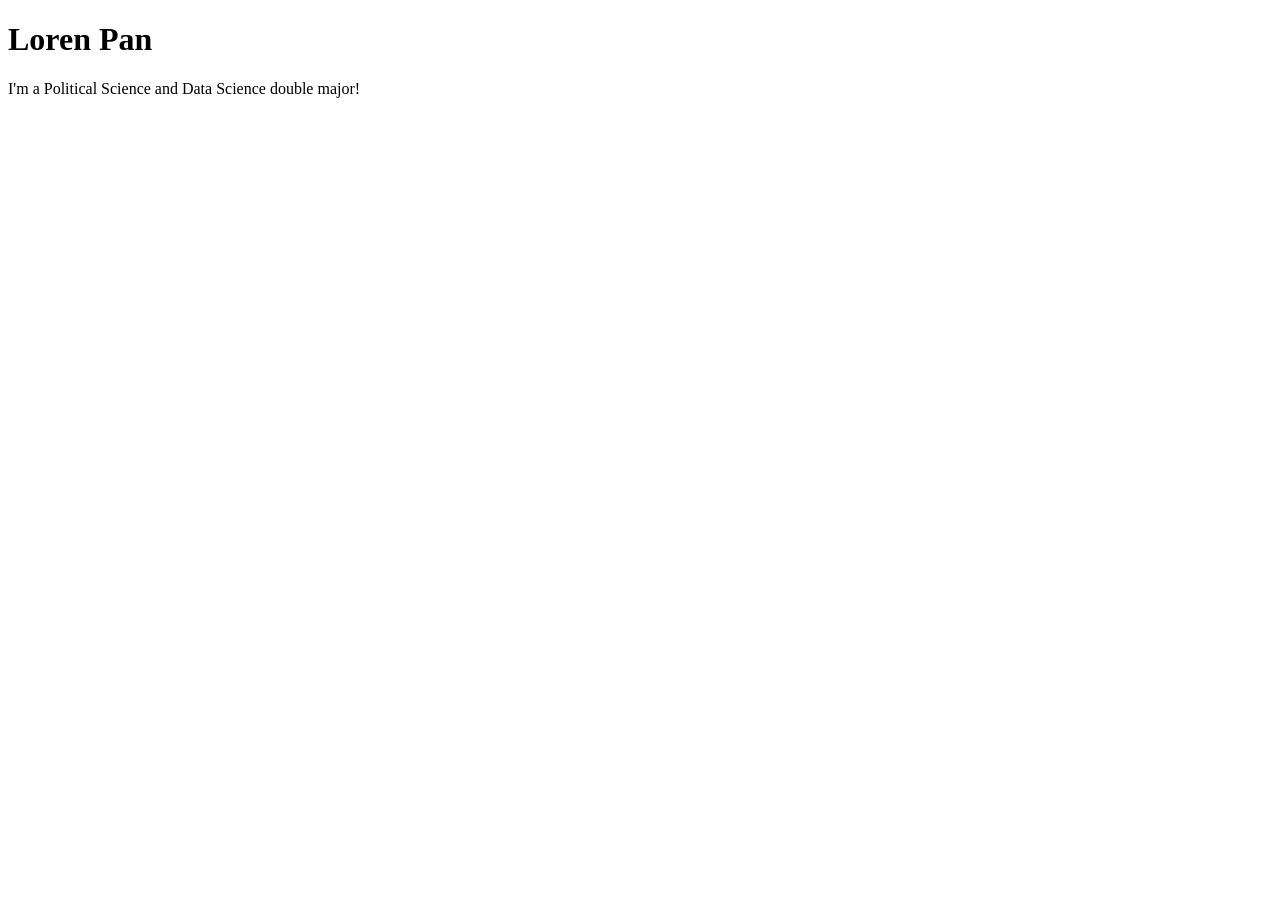
==== index.html @ 3286601f "Create index.html" ====
<!DOCTYPE html>
<html lang="en">
<head>
    <meta charset="UTF-8">
    <meta name="viewport" content="width=device-width, initial-scale=1.0">
    <title>LOREN PAN: Personal site and portfolio</title>
</head>
<body>
    <h1>Loren Pan</h1>
    <p>I'm a Political Science and Data Science double major!</p>
</body>
</html>
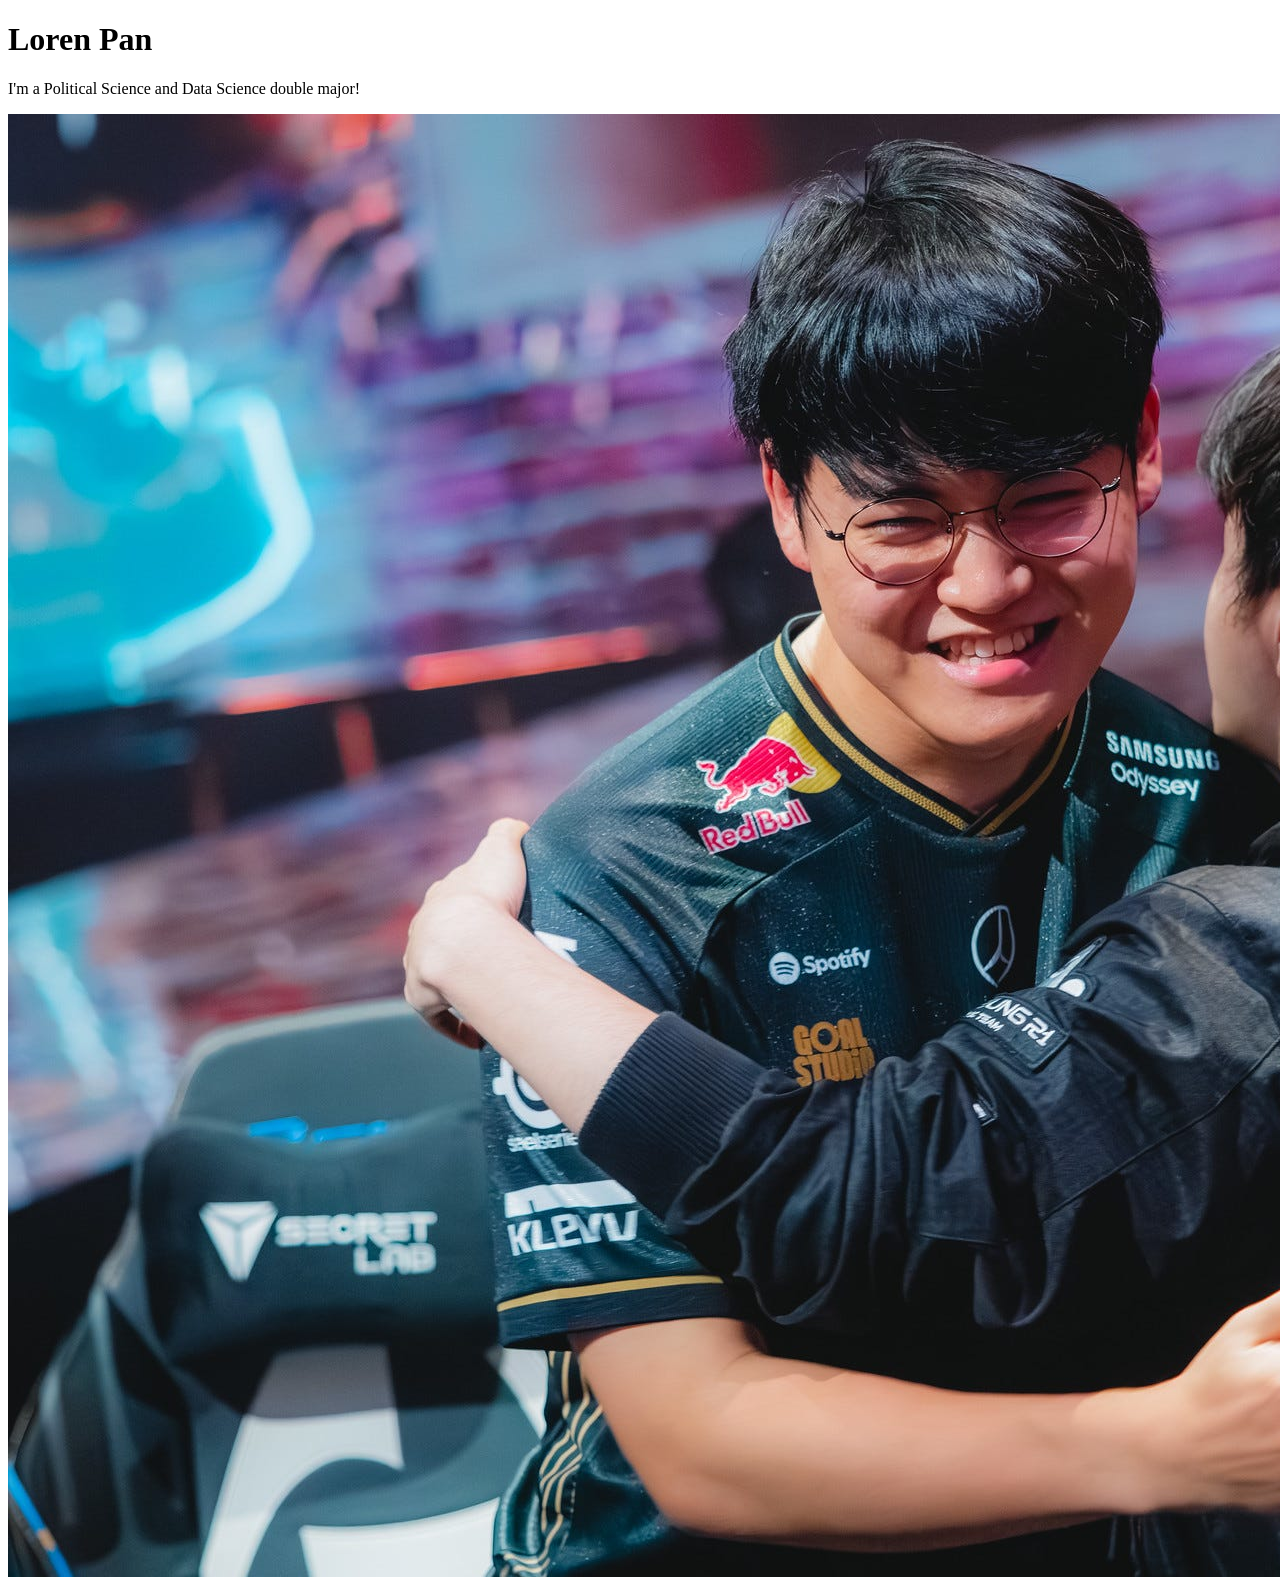
==== commit 3c771172: "added form and others" ====
--- a/index.html
+++ b/index.html
@@ -4,9 +4,11 @@
     <meta charset="UTF-8">
     <meta name="viewport" content="width=device-width, initial-scale=1.0">
     <title>LOREN PAN: Personal site and portfolio</title>
+    <link rel="stylesheet" href="style.css">
 </head>
 <body>
     <h1>Loren Pan</h1>
     <p>I'm a Political Science and Data Science double major!</p>
+    <img src="images/keria and guma.jpg" alt="My goats.">
 </body>
 </html>
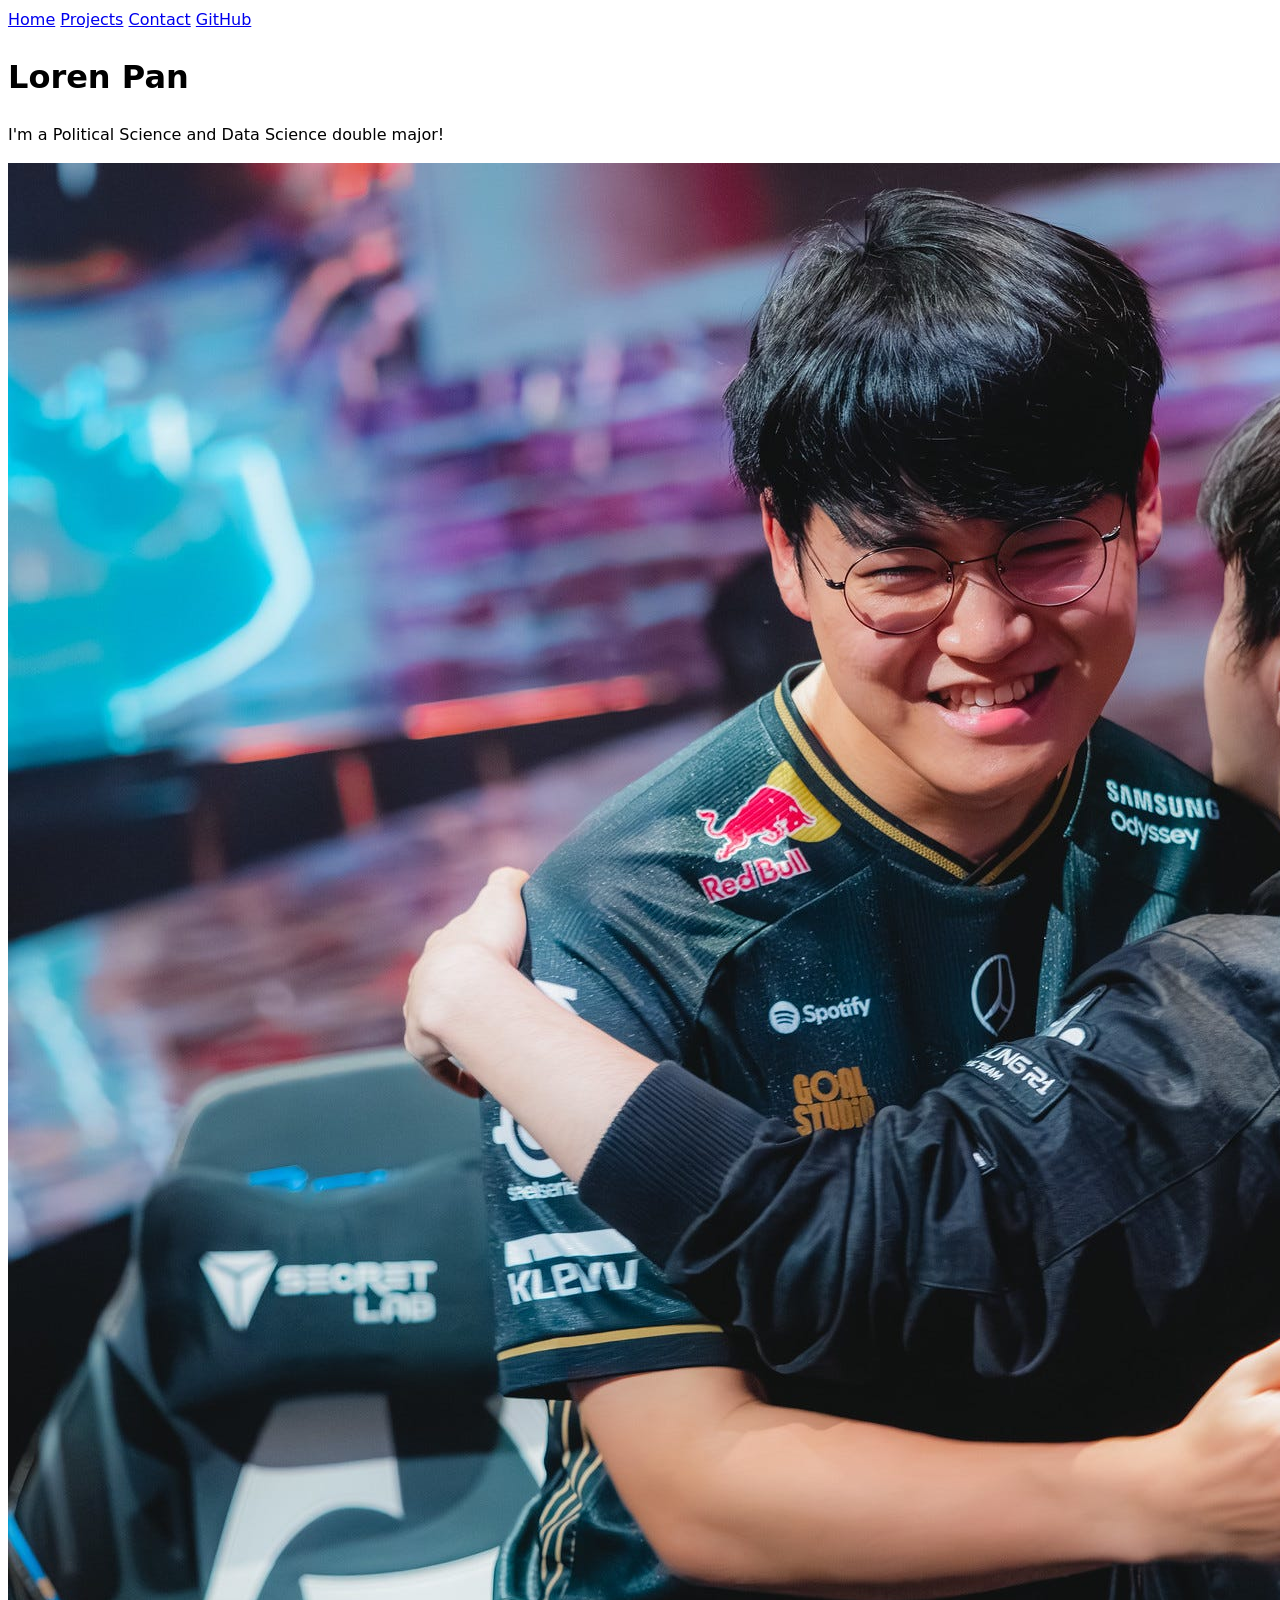
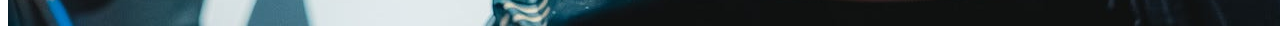
==== commit 84ade01d: "added nav to main page" ====
--- a/index.html
+++ b/index.html
@@ -7,6 +7,12 @@
     <link rel="stylesheet" href="style.css">
 </head>
 <body>
+    <nav>
+        <a href="index.html">Home</a>
+        <a href="projects/index.html">Projects</a>
+        <a href="contact/index.html">Contact</a>
+        <a href="https://github.com/lopan-max" target="_blank">GitHub</a>
+    </nav>
     <h1>Loren Pan</h1>
     <p>I'm a Political Science and Data Science double major!</p>
     <img src="images/keria and guma.jpg" alt="My goats.">
--- a/style.css
+++ b/style.css
@@ -0,0 +1,6 @@
+body {
+    /* Set line height to 1.5 times the font size
+         and use the OS’s UI font as the website font
+       */
+    font: 100%/1.5 system-ui;
+  }
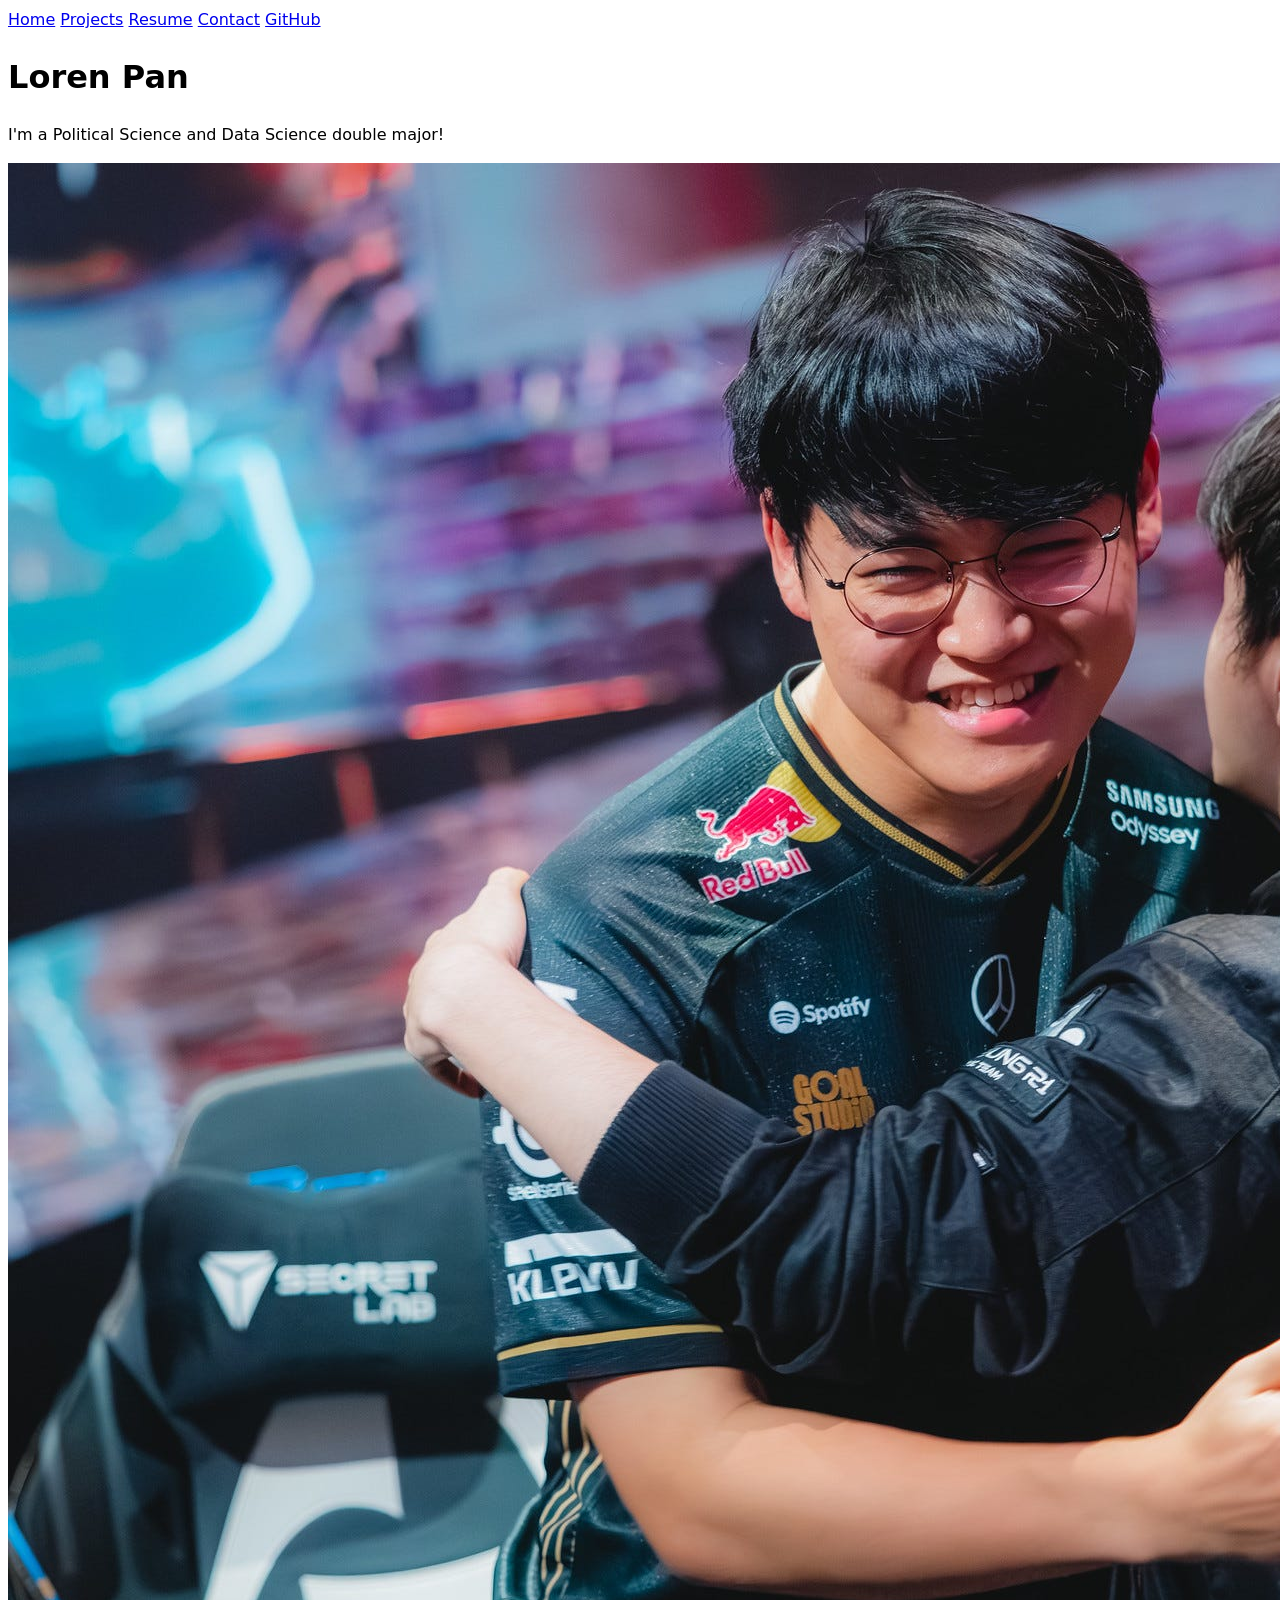
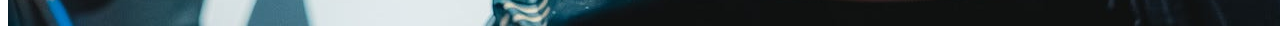
==== commit 34c69995: "added resume" ====
--- a/index.html
+++ b/index.html
@@ -10,6 +10,7 @@
     <nav>
         <a href="index.html">Home</a>
         <a href="projects/index.html">Projects</a>
+        <a href="resume/index.html">Resume</a>
         <a href="contact/index.html">Contact</a>
         <a href="https://github.com/lopan-max" target="_blank">GitHub</a>
     </nav>
@@ -17,4 +18,4 @@
     <p>I'm a Political Science and Data Science double major!</p>
     <img src="images/keria and guma.jpg" alt="My goats.">
 </body>
-</html>+</html>
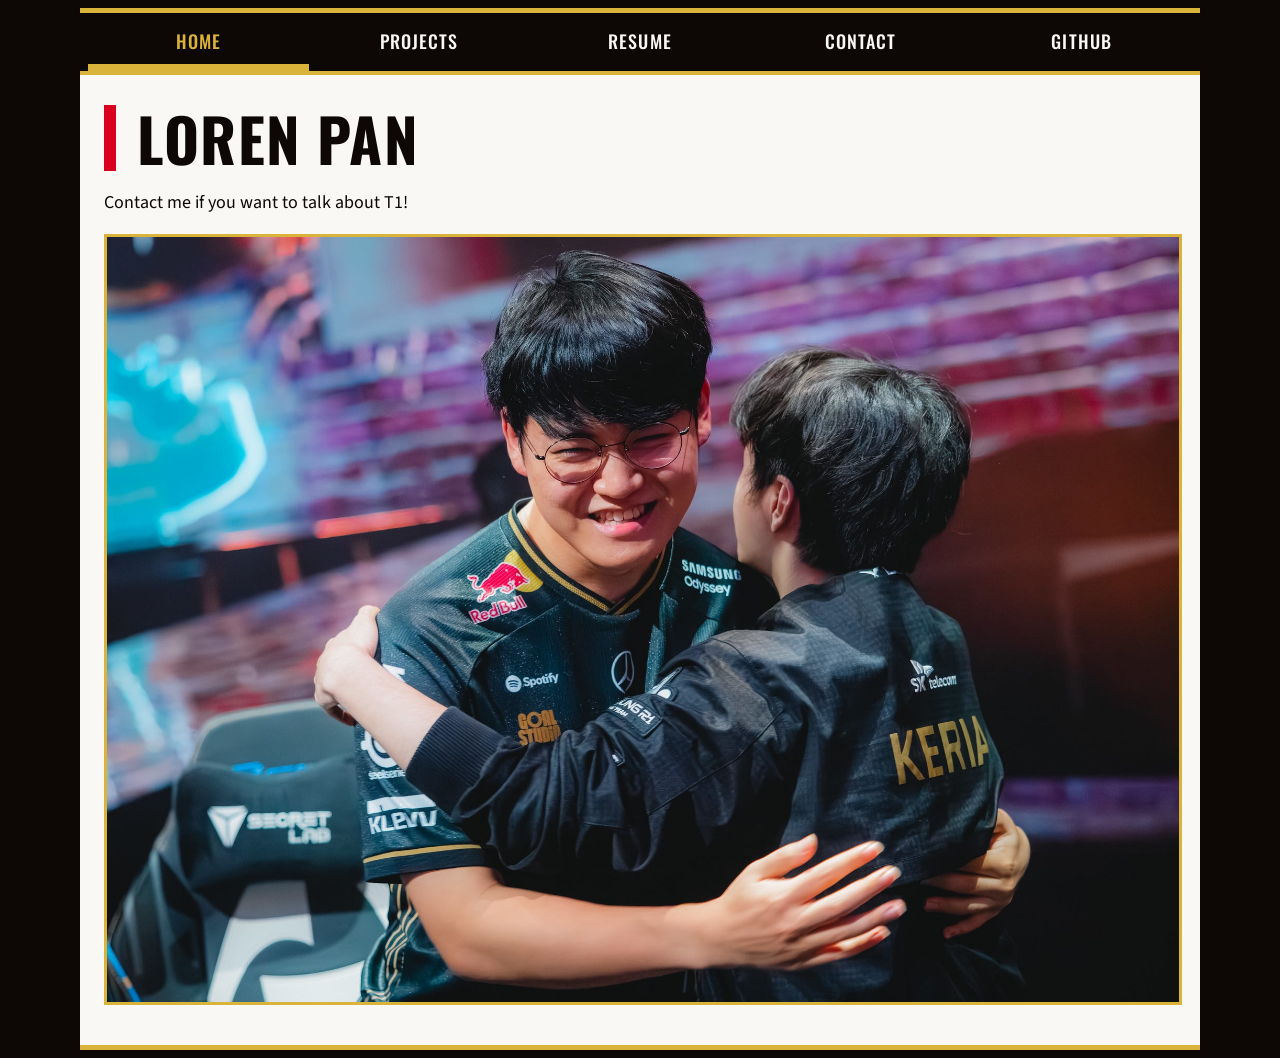
==== commit bc33babf: "lab 02" ====
--- a/index.html
+++ b/index.html
@@ -8,14 +8,16 @@
 </head>
 <body>
     <nav>
-        <a href="index.html">Home</a>
-        <a href="projects/index.html">Projects</a>
-        <a href="resume/index.html">Resume</a>
-        <a href="contact/index.html">Contact</a>
-        <a href="https://github.com/lopan-max" target="_blank">GitHub</a>
+        <ul>
+            <li><a href="index.html" class="current">Home</a></li>
+            <li><a href="projects/index.html">Projects</a></li>
+            <li><a href="resume/index.html">Resume</a></li>
+            <li><a href="contact/index.html">Contact</a></li>
+            <li><a href="https://github.com/lopan-max" target="_blank">GitHub</a></li>
+        </ul>
     </nav>
     <h1>Loren Pan</h1>
-    <p>I'm a Political Science and Data Science double major!</p>
+    <p>Contact me if you want to talk about T1!</p>
     <img src="images/keria and guma.jpg" alt="My goats.">
 </body>
 </html>
--- a/style.css
+++ b/style.css
@@ -1,6 +1,219 @@
+@import url("https://fonts.googleapis.com/css2?family=Oswald:wght@500;700&family=Source+Sans+3:ital,wght@0,400;0,600;1,400&display=swap");
+
+html {
+  --color-red: oklch(55% 0.23 25);
+  --color-gold: oklch(78% 0.14 90);
+  --color-black: oklch(14% 0.01 50);
+  --color-white: oklch(98% 0.005 95);
+  --color-accent: var(--color-red);
+  accent-color: var(--color-accent);
+  background: var(--color-black);
+  color: var(--color-black);
+}
+
 body {
-    /* Set line height to 1.5 times the font size
-         and use the OS’s UI font as the website font
-       */
-    font: 100%/1.5 system-ui;
-  }+  /* Set line height to 1.5 times the font size
+	   and use a clean sans as the website font
+	 */
+  font: 112.5%/1.5 "Source Sans 3", system-ui, sans-serif;
+  max-width: 70rem;
+  margin-inline: max(1.5em, (100% - 70rem) / 2);
+  padding: 0 1.5rem 2.5rem;
+  background: var(--color-white);
+  border-block: 0.35rem solid var(--color-gold);
+  min-height: 100vh;
+  box-sizing: border-box;
+}
+
+h1, h2, h3, h4, h5, h6 {
+  font-family: Oswald, Impact, sans-serif;
+  font-weight: 700;
+  letter-spacing: 0.02em;
+  text-transform: uppercase;
+  line-height: 1.1;
+  text-wrap: balance;
+
+  &:is(h1) {
+    font-size: clamp(2.4rem, 5vw, 3.75rem);
+    margin-block: 0.5em 0.25em;
+    color: var(--color-black);
+    border-left: 0.2em solid var(--color-red);
+    padding-left: 0.35em;
+  }
+
+  &:is(h2) {
+    font-size: 1.35em;
+    color: var(--color-black);
+  }
+
+  &:is(h3) {
+    font-size: 1.15em;
+    color: var(--color-black);
+  }
+}
+
+a {
+  color: var(--color-red);
+}
+
+a:hover {
+  color: oklch(from var(--color-red) calc(l - 0.08) c h);
+}
+
+img {
+  display: block;
+  max-width: 100%;
+  height: auto;
+  margin-inline: auto;
+  border: 0.2rem solid var(--color-gold);
+  background: var(--color-black);
+}
+
+nav ul,
+nav li {
+  display: contents;
+}
+
+nav {
+  display: flex;
+  margin: 0 -1.5rem 1.5em;
+  padding-inline: 0.5rem;
+  background: var(--color-black);
+  border-bottom: 0.25rem solid var(--color-gold);
+  color: var(--color-white);
+}
+
+nav a {
+  flex: 1;
+  text-decoration: none;
+  color: var(--color-white);
+  text-align: center;
+  padding: 0.85em 0.5em;
+  font-family: Oswald, Impact, sans-serif;
+  font-weight: 500;
+  letter-spacing: 0.06em;
+  text-transform: uppercase;
+}
+
+nav a.current {
+  border-bottom: 0.4em solid var(--color-gold);
+  padding-bottom: 0.45em;
+  color: var(--color-gold);
+}
+
+nav a:hover {
+  border-bottom: 0.4em solid var(--color-red);
+  padding-bottom: 0.45em;
+  background-color: oklch(from var(--color-red) 25% 0.08 h);
+  color: var(--color-white);
+}
+
+input,
+textarea,
+button {
+  font: inherit;
+}
+
+form {
+  display: grid;
+  grid-template-columns: auto 1fr;
+  gap: 1em;
+  padding: 1.25rem;
+  background: var(--color-white);
+  border: 0.15rem solid var(--color-black);
+  box-shadow: 0.4rem 0.4rem 0 var(--color-gold);
+}
+
+form > label {
+  display: grid;
+  grid-template-columns: subgrid;
+  grid-column: 1 / -1;
+  align-items: center;
+  font-weight: 600;
+  text-transform: uppercase;
+  letter-spacing: 0.04em;
+  font-size: 0.9em;
+}
+
+form > button {
+  grid-column: 1 / -1;
+}
+
+input,
+textarea {
+  border: 0.12rem solid var(--color-black);
+  padding: 0.55em 0.7em;
+  background: var(--color-white);
+  color: var(--color-black);
+}
+
+input:focus,
+textarea:focus {
+  outline: 0.15rem solid var(--color-gold);
+  outline-offset: 0.1rem;
+  border-color: var(--color-black);
+}
+
+button {
+  border: none;
+  padding: 0.75em 1.25em;
+  background: var(--color-red);
+  color: var(--color-white);
+  font-family: Oswald, Impact, sans-serif;
+  font-weight: 700;
+  letter-spacing: 0.08em;
+  text-transform: uppercase;
+  cursor: pointer;
+}
+
+button:hover {
+  background: var(--color-black);
+  color: var(--color-gold);
+}
+
+.projects {
+  display: grid;
+  grid-template-columns: repeat(auto-fill, minmax(15em, 1fr));
+  gap: 1.25em;
+
+  > article {
+    display: grid;
+    grid-template-rows: subgrid;
+    grid-row: span 3;
+    background: var(--color-white);
+    border: 0.12rem solid var(--color-black);
+    padding: 1rem;
+    box-shadow: 0.35rem 0.35rem 0 var(--color-gold);
+  }
+
+  h2 {
+    margin: 0;
+    color: var(--color-black);
+    border-bottom: 0.15rem solid var(--color-red);
+    padding-bottom: 0.35em;
+  }
+
+  img {
+    border-color: var(--color-black);
+  }
+
+  p {
+    margin: 0;
+  }
+}
+
+section {
+  margin-block: 2em;
+  padding-block: 0.25em;
+  border-top: 0.15rem solid var(--color-gold);
+}
+
+article header p {
+  color: oklch(from var(--color-black) 40% 0.01 h);
+  margin-top: 0.25em;
+}
+
+time {
+  color: var(--color-red);
+  font-weight: 600;
+}
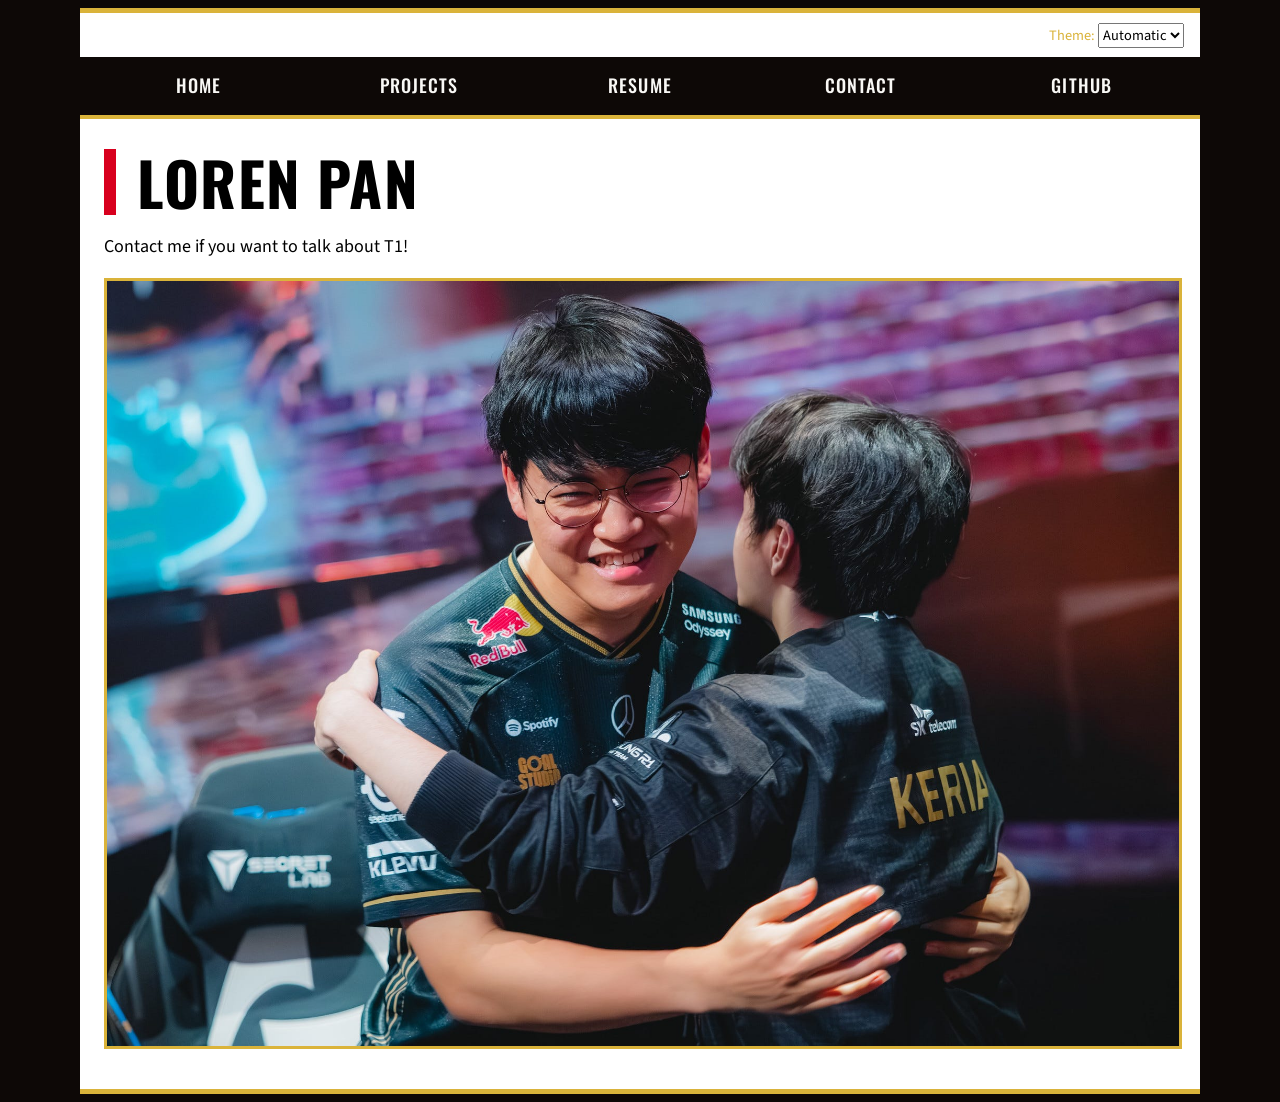
==== commit 50803b69: "lab 03" ====
--- a/index.html
+++ b/index.html
@@ -1,21 +1,13 @@
 <!DOCTYPE html>
-<html lang="en">
+<html lang="en" class="home">
 <head>
     <meta charset="UTF-8">
     <meta name="viewport" content="width=device-width, initial-scale=1.0">
     <title>LOREN PAN: Personal site and portfolio</title>
     <link rel="stylesheet" href="style.css">
+    <script type="module" src="global.js"></script>
 </head>
 <body>
-    <nav>
-        <ul>
-            <li><a href="index.html" class="current">Home</a></li>
-            <li><a href="projects/index.html">Projects</a></li>
-            <li><a href="resume/index.html">Resume</a></li>
-            <li><a href="contact/index.html">Contact</a></li>
-            <li><a href="https://github.com/lopan-max" target="_blank">GitHub</a></li>
-        </ul>
-    </nav>
     <h1>Loren Pan</h1>
     <p>Contact me if you want to talk about T1!</p>
     <img src="images/keria and guma.jpg" alt="My goats.">
--- a/style.css
+++ b/style.css
@@ -1,6 +1,7 @@
 @import url("https://fonts.googleapis.com/css2?family=Oswald:wght@500;700&family=Source+Sans+3:ital,wght@0,400;0,600;1,400&display=swap");
 
 html {
+  color-scheme: light dark;
   --color-red: oklch(55% 0.23 25);
   --color-gold: oklch(78% 0.14 90);
   --color-black: oklch(14% 0.01 50);
@@ -8,7 +9,7 @@
   --color-accent: var(--color-red);
   accent-color: var(--color-accent);
   background: var(--color-black);
-  color: var(--color-black);
+  color: canvastext;
 }
 
 body {
@@ -18,11 +19,22 @@
   font: 112.5%/1.5 "Source Sans 3", system-ui, sans-serif;
   max-width: 70rem;
   margin-inline: max(1.5em, (100% - 70rem) / 2);
-  padding: 0 1.5rem 2.5rem;
-  background: var(--color-white);
+  padding: 2.75rem 1.5rem 2.5rem;
+  background: canvas;
+  color: canvastext;
   border-block: 0.35rem solid var(--color-gold);
   min-height: 100vh;
   box-sizing: border-box;
+  position: relative;
+}
+
+label.color-scheme {
+  position: absolute;
+  top: 0.65rem;
+  right: 1rem;
+  font-size: 80%;
+  z-index: 10;
+  color: var(--color-gold);
 }
 
 h1, h2, h3, h4, h5, h6 {
@@ -36,19 +48,19 @@
   &:is(h1) {
     font-size: clamp(2.4rem, 5vw, 3.75rem);
     margin-block: 0.5em 0.25em;
-    color: var(--color-black);
+    color: canvastext;
     border-left: 0.2em solid var(--color-red);
     padding-left: 0.35em;
   }
 
   &:is(h2) {
     font-size: 1.35em;
-    color: var(--color-black);
+    color: canvastext;
   }
 
   &:is(h3) {
     font-size: 1.15em;
-    color: var(--color-black);
+    color: canvastext;
   }
 }
 
@@ -75,6 +87,7 @@
 }
 
 nav {
+  --border-color: oklch(50% 10% 200 / 40%);
   display: flex;
   margin: 0 -1.5rem 1.5em;
   padding-inline: 0.5rem;
@@ -102,15 +115,16 @@
 }
 
 nav a:hover {
-  border-bottom: 0.4em solid var(--color-red);
+  border-bottom: 0.4em solid var(--color-accent);
   padding-bottom: 0.45em;
-  background-color: oklch(from var(--color-red) 25% 0.08 h);
+  background-color: color-mix(in oklch, var(--color-accent), canvas 85%);
   color: var(--color-white);
 }
 
 input,
 textarea,
-button {
+button,
+select {
   font: inherit;
 }
 
@@ -119,8 +133,8 @@
   grid-template-columns: auto 1fr;
   gap: 1em;
   padding: 1.25rem;
-  background: var(--color-white);
-  border: 0.15rem solid var(--color-black);
+  background: canvas;
+  border: 0.15rem solid canvastext;
   box-shadow: 0.4rem 0.4rem 0 var(--color-gold);
 }
 
@@ -141,17 +155,17 @@
 
 input,
 textarea {
-  border: 0.12rem solid var(--color-black);
+  border: 0.12rem solid canvastext;
   padding: 0.55em 0.7em;
-  background: var(--color-white);
-  color: var(--color-black);
+  background: canvas;
+  color: canvastext;
 }
 
 input:focus,
 textarea:focus {
   outline: 0.15rem solid var(--color-gold);
   outline-offset: 0.1rem;
-  border-color: var(--color-black);
+  border-color: canvastext;
 }
 
 button {
@@ -180,21 +194,21 @@
     display: grid;
     grid-template-rows: subgrid;
     grid-row: span 3;
-    background: var(--color-white);
-    border: 0.12rem solid var(--color-black);
+    background: canvas;
+    border: 0.12rem solid canvastext;
     padding: 1rem;
     box-shadow: 0.35rem 0.35rem 0 var(--color-gold);
   }
 
   h2 {
     margin: 0;
-    color: var(--color-black);
+    color: canvastext;
     border-bottom: 0.15rem solid var(--color-red);
     padding-bottom: 0.35em;
   }
 
   img {
-    border-color: var(--color-black);
+    border-color: canvastext;
   }
 
   p {
@@ -209,7 +223,7 @@
 }
 
 article header p {
-  color: oklch(from var(--color-black) 40% 0.01 h);
+  color: color-mix(in oklch, canvastext, canvas 45%);
   margin-top: 0.25em;
 }
 
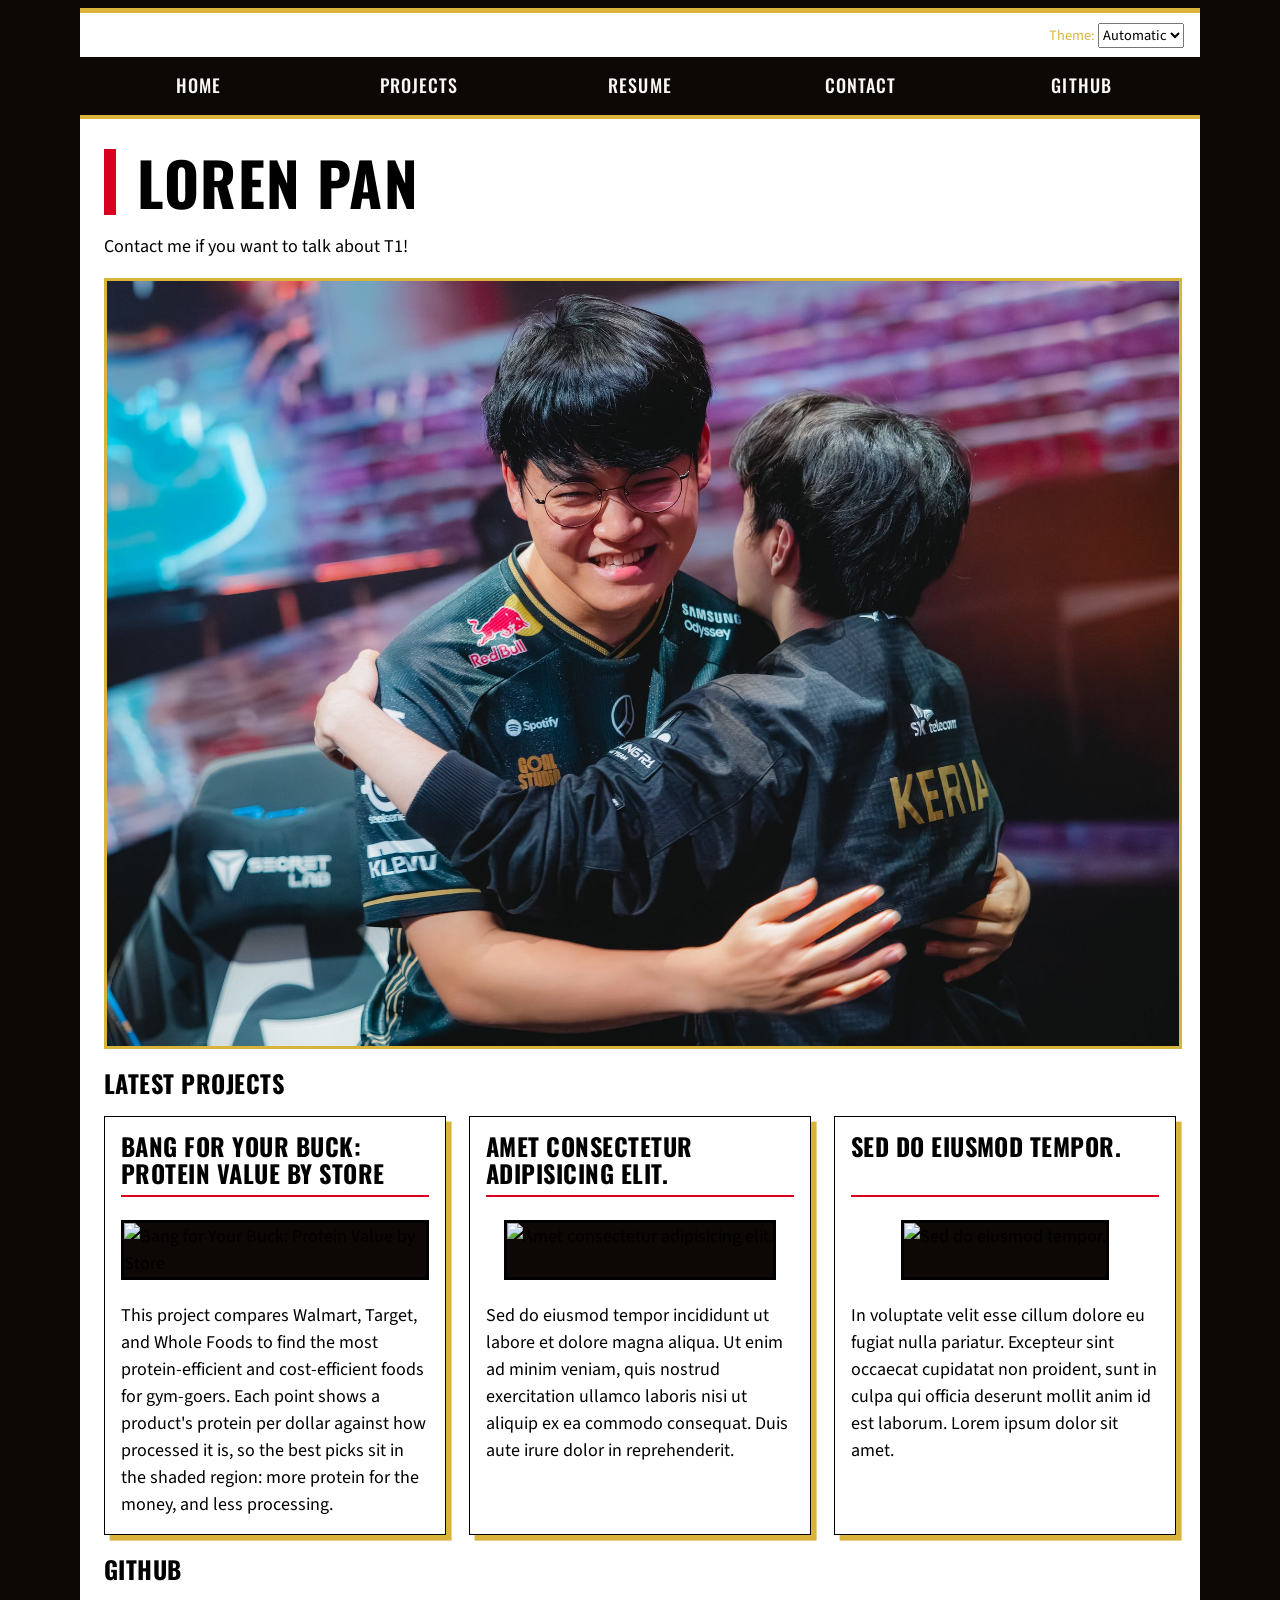
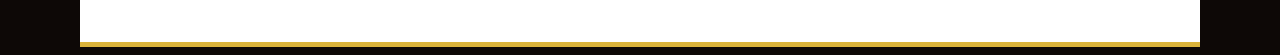
==== commit 2d7da710: "lab 04" ====
--- a/index.html
+++ b/index.html
@@ -6,10 +6,17 @@
     <title>LOREN PAN: Personal site and portfolio</title>
     <link rel="stylesheet" href="style.css">
     <script type="module" src="global.js"></script>
+    <script src="index.js" type="module" defer></script>
 </head>
 <body>
     <h1>Loren Pan</h1>
     <p>Contact me if you want to talk about T1!</p>
     <img src="images/keria and guma.jpg" alt="My goats.">
+    <h2>Latest Projects</h2>
+    <div class="projects">
+        <!-- Dynamically added content will appear here -->
+    </div>
+    <h2>GitHub</h2>
+    <div id="profile-stats"></div>
 </body>
 </html>
--- a/style.css
+++ b/style.css
@@ -231,3 +231,24 @@
   color: var(--color-red);
   font-weight: 600;
 }
+
+#profile-stats dl {
+  display: grid;
+  grid-template-columns: repeat(4, 1fr);
+  gap: 0.35em 1em;
+  margin: 0;
+}
+
+#profile-stats dt {
+  grid-row: 1;
+  font-family: Oswald, Impact, sans-serif;
+  letter-spacing: 0.04em;
+  text-transform: uppercase;
+}
+
+#profile-stats dd {
+  grid-row: 2;
+  margin: 0;
+  font-size: 1.5em;
+  color: var(--color-red);
+}
